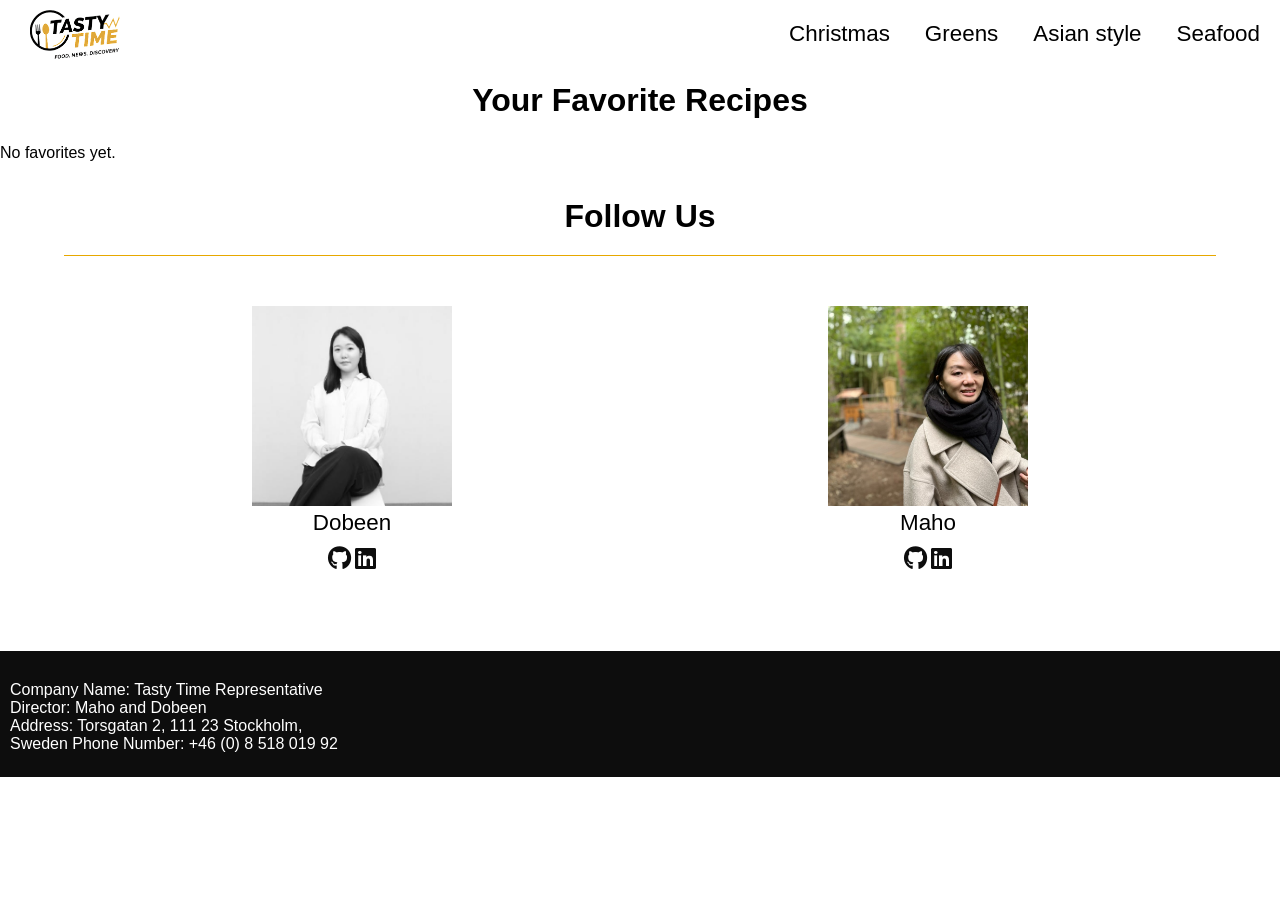
==== favorites.html @ e1142fe6 "add favo page" ====
<!DOCTYPE html>
<html lang="en">
<head>
    <meta charset="UTF-8">
    <meta name="viewport" content="width=device-width, initial-scale=1.0">
    <title>Tasty Times develop</title>
    <link rel="stylesheet" href="styles/style.css" />
    <link rel="stylesheet" href="https://cdnjs.cloudflare.com/ajax/libs/font-awesome/6.5.1/css/all.min.css" integrity="sha512-DTOQO9RWCH3ppGqcWaEA1BIZOC6xxalwEsw9c2QQeAIftl+Vegovlnee1c9QX4TctnWMn13TZye+giMm8e2LwA==" crossorigin="anonymous" referrerpolicy="no-referrer" />
    <script src="js/jquery-3.7.1.min.js" defer></script>
    <script src="js/favorites.js" defer></script>
</head>
<body>
  <header class="header">
    <div class="header__wrap">
      <div class="logo-area">
        <p class="logo"><img src="img/logo.png" alt="" width="70px" height="auto"></p>
        <i class="fa-solid fa-bars-staggered"></i>
      </div>
      <div class="nav">
        <p data-target="section-christmas">Christmas</p>
        <p data-target="section-global-greens">Greens</p>
        <p data-target="section-asian-style-noodle">Asian style</p>
        <p data-target="section-mediterranean-style-seafood">Seafood</p>
      </div>
    </div>
  </header>
  <main class="favorite-container">    
    <h1 class="favorite__title">Your Favorite Recipes</h1>
    <div id="favorites"></div>
  </main>
  <footer class="footer">
    <div class="footer__wrap">
      <p class="text">Follow Us</p>
      <div class="followBox">
        <div class="info__left">
          <img src="img/dobeen_image.jpeg" alt="" width="200px" height="auto">
          <div class="info">
            <p>Dobeen</p>
            <a href="https://github.com/DobeenKim" target="_blank" aria-label="GitHub"><i class="fa-brands fa-github"></i></a>
            <a href="https://www.linkedin.com/in/dobeen-kim/" target="_blank" aria-label="Linkedin"><i class="fa-brands fa-linkedin"></i></a>
          </div>
        </div>
        <div class="info__right">
          <img src="img/maho_image.jpeg" alt="" width="200px" height="auto">
          <div class="info">
            <p>Maho</p>
            <a href="https://github.com/mamahimiko" target="_blank" aria-label="GitHub"><i class="fa-brands fa-github"></i></a>
            <a href="https://www.linkedin.com/in/maho-kurauchi/" target="_blank" aria-label="Linkedin"><i class="fa-brands fa-linkedin"></i></a>
          </div>
        </div>
      </div>
    </div>
    <p class="company__info">Company Name: Tasty Time Representative <br>
      Director: Maho and Dobeen <br> 
      Address: Torsgatan 2, 111 23 Stockholm,<br>
      Sweden Phone Number: +46 (0) 8 518 019 92
    </p>
  </footer>
</body>
</html>
---- styles/style.css ----
:root {
  --main-color: #ffffff;
  --color-secondary: #e7a800;
  --color-tertiary: #0d0d0d;
  --color-point: #f34213;
}

* {
  box-sizing: border-box;
}

a {
  text-decoration: none;
}

body {
  margin: 0;
  display: flex;
  flex-direction: column;
  min-height: 100vh;
  font-family: "Franklin Gothic Medium", "Arial Narrow", Arial, sans-serif;
}

.header {
  width: 100%;
  background: var(--main-color);
}

.header__wrap {
  width: 100%;
}

.logo-area {
  width: 94%;
  margin: 0 auto;
  display: flex;
  justify-content: space-between;
  position: relative;
}

p.logo {
  width: auto;
  cursor: pointer;
}

p.log img {
  width: 100%;
}

.nav {
  display: flex;
  width: 100%;
  height: 0;
  overflow: hidden;
  transition: height 0.4s ease-in-out;
  background-color: var(--color-secondary);
  padding: 0 10px;
  justify-content: center;
  position: static;
  z-index: 100;
}

.nav.on {
  height: 50px;
}

.nav p {
  margin: 0px;
  padding: 15px;
  cursor: pointer;
}

.nav p:nth-child(4) {
  border-bottom: none;
}

.logo-area .fa-solid {
  padding-top: 20px;
  font-size: 2rem;
  color: var(--color-tertiary);
  cursor: pointer;
}

.hero__section {
  background-image: url(../img/background-img.jpg);
  background-repeat: no-repeat;
  background-size: cover;
  height: 500px;
  width: 100%;
  background-position: 0 30%;
}

.background__text {
  margin: 0;
  font-size: 2rem;
  font-weight: 600;
  color: var(--color-point);
  width: 90%;
  position: relative;
  top: 200px;
  left: 10px;
}

.background__subText {
  font-size: 1rem;
  font-weight: 400;
  color: var(--main-color);
  width: 70%;
  position: relative;
  top: 205px;
  left: 10px;
  margin: 0;
}

/*SUB_MAIN*/
.sub__main {
  width: 100%;
  background: var();
  margin-top: 40px;
  border-radius: 16px;
  box-shadow: 0 4px 10px rgba(0, 0, 0, 0.1);
}

.sub_wrap {
  width: 80%;
  margin: 0 auto 40px;
  text-align: center;
}

.input-area {
  display: grid;
}

#searchBtn {
  width: 100px;
  margin: 0 auto;
  padding: 8px;
  border-radius: 5px;
  border: 0px solid;
  box-shadow: 0 4px 10px rgba(0, 0, 0, 0.1);
  cursor: pointer;
  font-size: 1rem;
}

#user-input {
  width: 80%;
  margin: 0 auto 16px;
  border-radius: 8px;
  padding: 16px;
  border: 0px solid;
  box-shadow: 0 4px 10px rgba(0, 0, 0, 0.1);
  background: var(--main-color);
  font-size: 1.2rem;
  text-align: center;
}

.main-text {
  font-size: 1.5rem;
  margin-bottom: 24px;
}

#chat-box h2 {
  font-weight: 400;
  font-size: 1.5rem;
}

#chat-box p {
  font-size: 1.5rem;
}

.recipe-card__image img {
  width: 100%;
}

.footer {
  background: var(--main-color);
  width: 100%;
}

.footer__wrap {
  width: 90%;
  margin: 0 auto;
}

.footer__wrap .text {
  margin: 0;
  font-size: 2rem;
  font-weight: 600;
  border-bottom: 1px solid var(--color-secondary);
  padding: 20px 0;
  text-align: center;
}

.followBox {
  width: 100%;
  padding-top: 20px;
}

.info p {
  margin: 0;
  font-size: 1rem;
}

.info p:nth-child(1) {
  padding-bottom: 10px;
  font-size: 1.4rem;
}

.info i {
  font-size: 1.5rem;
  cursor: pointer;
  color: var(--color-tertiary);
}

.info p a {
  color: var(--color-tertiary);
}

.info__left,
.info__right {
  width: 50%;
  justify-content: space-between;
  padding-bottom: 30px;
  margin: 0 auto;
  text-align: center;
}

.company__info {
  background-color: var(--color-tertiary);
  color: var(--main-color);
  margin: 0;
  padding: 30px 0px 24px 10px;
  font-size: 1rem;
}

@media (min-width: 768px) {
  .nav.on {
    height: 55px;
  }

  .nav p {
    font-size: 1.3rem;
  }

  .background__text {
    top: 240px;
    font-size: 2.2rem;
  }

  .background__subText {
    top: 250px;
    font-size: 1.2rem;
  }

  .card-section {
    justify-content: start;
  }

  .followBox {
    display: flex;
    text-align: center;
  }
}

@media (min-width: 1024px) {
  p.logo {
    margin: 0;
    padding: 10px 0 10px 0;
  }

  p.logo img {
    width: 50%;
    cursor: pointer;
  }

  i.fa-solid {
    display: none;
  }

  .header {
    width: 100%;
  }

  .header__wrap {
    width: 100%;
    display: flex;
    justify-content: space-between;
    padding: 0 20px;
  }

  .logo-area {
    width: auto;
    margin-left: 10px;
  }

  .nav {
    height: auto;
    overflow: visible;
    transition: none;
    display: flex;
    position: static;
    width: 60%;
    background-color: transparent;
    padding: 0;
    justify-content: flex-end;
  }

  .nav p {
    border-bottom: none;
    font-size: 1.4rem;
    margin-left: 35px;
    padding: 0;
    line-height: 3;
    cursor: pointer;
  }

  .background__text {
    font-size: 2.5rem;
    top: 220px;
  }

  .background__subText {
    font-size: 1.6rem;
    top: 240px;
  }

  .main-text {
    font-size: 1.6rem;
    margin-bottom: 40px;
  }

  #searchBtn {
    font-size: 1.3rem;
  }

  #user-input {
    margin: 0 auto 30px;
  }

  .followBox {
    display: flex;
    text-align: center;
    padding: 50px 0;
  }
}

@media (min-width: 1920px) {
  p.logo {
    padding: 15px;
  }

  p.logo img {
    width: 80%;
  }

  .nav p {
    font-size: 2rem;
    padding-left: 45px;
    line-height: 3;
  }

  .background__text {
    font-size: 4rem;
    left: 25px;
  }

  .background__subText {
    font-size: 2rem;
    left: 25px;
  }

  .hero__section {
    height: 800px;
  }

  .main-text {
    font-size: 3rem;
    margin-bottom: 32px;
  }

  #searchBtn {
    font-size: 2rem;
    width: 200px;
    padding: 8px;
  }

  .main-text {
    font-size: 3em;
  }

  .footer__wrap .text {
    font-size: 3.3rem;
  }

  .info__left img,
  .info__right img {
    width: 400px;
  }

  .info p:nth-child(1) {
    font-size: 2.5rem;
  }

  .info i {
    font-size: 2.7rem;
    margin-left: 5px;
  }

  .company__info {
    font-size: 1.5rem;
  }

  #user-input {
    font-size: 2rem;
  }
}

.main {
  padding: 60px 24px;
  color: --color-tertiary;
}

.section__title {
  font-size: 26px;
  margin: 0px;
  padding: 9px 0;
}

.card-section {
  padding: 16px;
  padding-bottom: 36px;
  display: flex;
  flex-wrap: wrap;
  justify-content: center;
  gap: 16px;
}

.recipe-card {
  display: flex;
  flex-direction: column;
  width: 320px;
  background: --main-color;
  border-radius: 16px;
  box-shadow: 0 4px 10px rgba(0, 0, 0, 0.1);
  overflow: hidden;
  transition: transform 0.2s ease, box-shadow 0.2s ease;
}

.recipe-card:hover {
  transform: translateY(-4px);
  box-shadow: 0 8px 20px rgba(0, 0, 0, 0.15);
}

.recipe-card-link {
  text-decoration: none;
  color: inherit;
  display: inline-block;
}

.recipe-card__image-container {
  width: 100%;
  height: 200px;
  background-size: cover;
}

.fa-heart {
  margin: 5px;
  font-size: 36px;
  float: right;
  color: var(--color-point);
}

.recipe-card__content {
  padding: 1rem;
}

.recipe-card__title {
  font-size: 1.2rem;
  margin-bottom: 0.5rem;
  font-weight: bold;
}

.recipe-card__text {
  font-size: 0.9rem;
  color: #555;
  line-height: 1.4;
}

.recipe-card-link {
  text-decoration: none;
  color: inherit;
  display: inline-block;
}

.favorite__title {
  font-size: 3.3 rem;
  margin: 0px;
  padding: 9px 0;
  text-align: center;
}

.delete-toggle {
  margin: 5px;
  font-size: 36px;
  float: right;
  color: var(--color-tertiary);
}
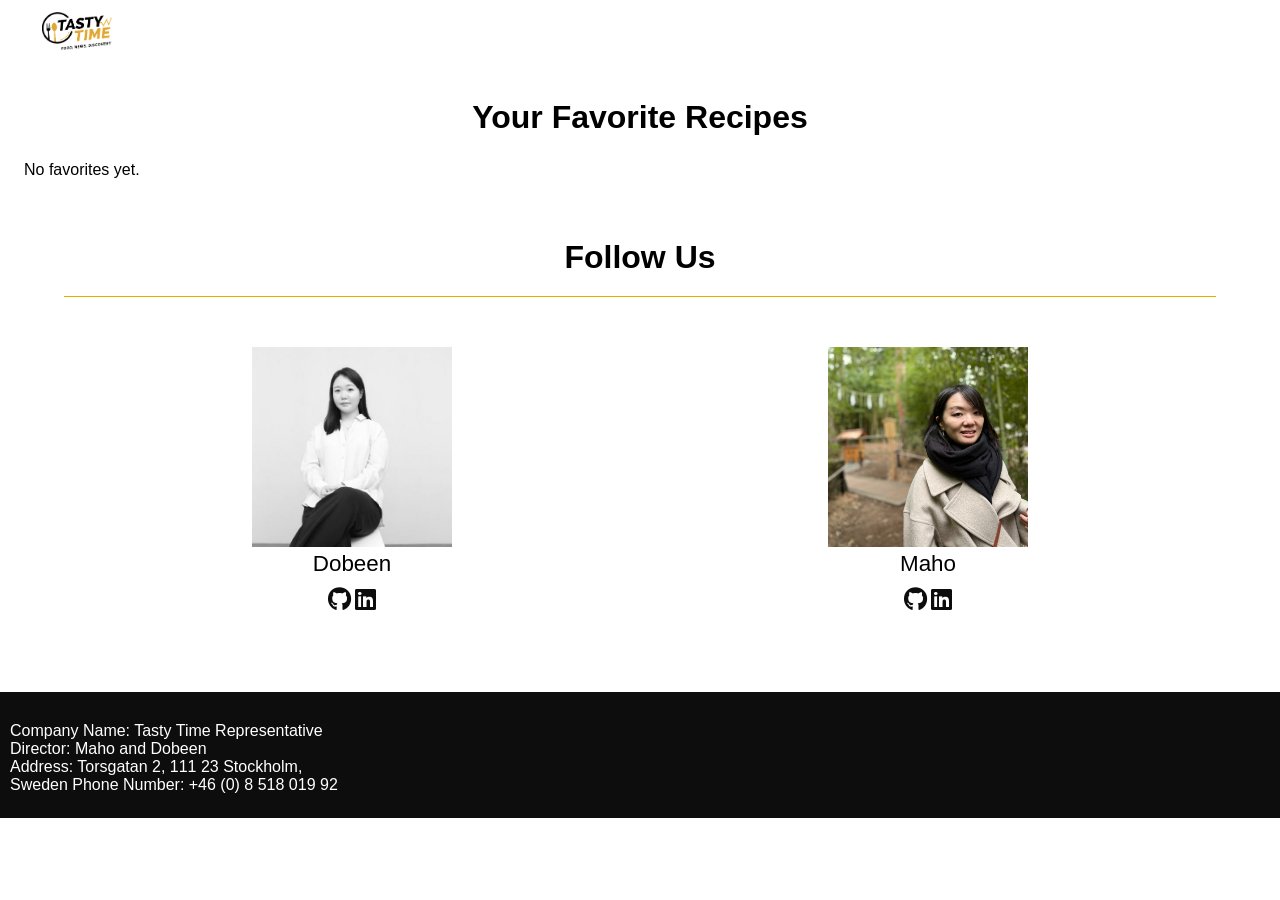
==== commit 02212a0c: "fix same bag" ====
--- a/favorites.html
+++ b/favorites.html
@@ -13,14 +13,7 @@
   <header class="header">
     <div class="header__wrap">
       <div class="logo-area">
-        <p class="logo"><img src="img/logo.png" alt="" width="70px" height="auto"></p>
-        <i class="fa-solid fa-bars-staggered"></i>
-      </div>
-      <div class="nav">
-        <p data-target="section-christmas">Christmas</p>
-        <p data-target="section-global-greens">Greens</p>
-        <p data-target="section-asian-style-noodle">Asian style</p>
-        <p data-target="section-mediterranean-style-seafood">Seafood</p>
+        <a href="index.html" class="logo"><img src="img/logo.png" alt="" width="70px" height="auto"></a>
       </div>
     </div>
   </header>
--- a/styles/style.css
+++ b/styles/style.css
@@ -38,13 +38,10 @@
   position: relative;
 }
 
-p.logo {
+a.logo {
   width: auto;
   cursor: pointer;
-}
-
-p.log img {
-  width: 100%;
+  margin: 12px;
 }
 
 .nav {
@@ -64,7 +61,8 @@
   height: 50px;
 }
 
-.nav p {
+.nav p,
+.nav a {
   margin: 0px;
   padding: 15px;
   cursor: pointer;
@@ -74,8 +72,20 @@
   border-bottom: none;
 }
 
+.nav a {
+  display: none;
+}
+
 .logo-area .fa-solid {
   padding-top: 20px;
+  font-size: 2rem;
+  color: var(--color-tertiary);
+  cursor: pointer;
+}
+
+.logo-area .fa-gratipay {
+  padding-top: 20px;
+  padding: 0 5px;
   font-size: 2rem;
   color: var(--color-tertiary);
   cursor: pointer;
@@ -233,13 +243,124 @@
   font-size: 1rem;
 }
 
+//main content
+
+.main {
+  padding: 60px 24px;
+  color: var(--color-tertiary);
+}
+
+.section__title {
+  font-size: 26px;
+  margin: 0px;
+  padding: 9px 0;
+  text-align: center;
+}
+
+.card-section {
+  padding: 16px;
+  padding-bottom: 36px;
+  display: flex;
+  flex-wrap: wrap;
+  justify-content: center;
+  gap: 16px;
+}
+
+.recipe-card {
+  display: flex;
+  flex-direction: column;
+  width: 320px;
+  background: var(--main-color);
+  border-radius: 16px;
+  box-shadow: 0 4px 10px rgba(0, 0, 0, 0.1);
+  overflow: hidden;
+  transition: transform 0.2s ease, box-shadow 0.2s ease;
+}
+
+.recipe-card:hover {
+  transform: translateY(-4px);
+  box-shadow: 0 8px 20px rgba(0, 0, 0, 0.15);
+}
+
+.recipe-card-link {
+  text-decoration: none;
+  color: inherit;
+  display: inline-block;
+}
+
+.recipe-card__image-container {
+  width: 100%;
+  height: 200px;
+  background-size: cover;
+  position: relative;
+}
+
+.fa-heart {
+  position: absolute;
+  top: 8px;
+  right: 8px;
+  margin: 5px;
+  font-size: 36px;
+  color: var(--color-point);
+}
+
+.recipe-card__content {
+  padding: 1rem;
+}
+
+.recipe-card__title {
+  font-size: 1.2rem;
+  margin-bottom: 0.5rem;
+  font-weight: bold;
+}
+
+.recipe-card__text {
+  font-size: 0.9rem;
+  color: #555;
+  line-height: 1.4;
+}
+
+.recipe-card-link {
+  text-decoration: none;
+  color: inherit;
+  display: inline-block;
+}
+
+.favorite__title {
+  font-size: 3.3 rem;
+  margin: 0px;
+  padding: 9px 0;
+  text-align: center;
+}
+
+.delete-toggle {
+  position: absolute;
+  top: 8px;
+  right: 8px;
+  font-size: 32px;
+  color: var(--color-tertiary);
+  z-index: 10;
+  cursor: pointer;
+}
+
+.recipe-card__content-fav {
+  height: 120px;
+  padding: 1rem;
+}
+
 @media (min-width: 768px) {
   .nav.on {
     height: 55px;
   }
 
-  .nav p {
+  .nav p,
+  .nav a {
     font-size: 1.3rem;
+  }
+
+  .nav a {
+    display: block;
+    color: var(--color-point);
   }
 
   .background__text {
@@ -259,6 +380,18 @@
   .followBox {
     display: flex;
     text-align: center;
+  }
+
+  .main {
+    padding: 36px;
+  }
+
+  .section__title {
+    text-align: left;
+  }
+
+  .favorite-container {
+    padding: 24px;
   }
 }
 
@@ -273,7 +406,11 @@
     cursor: pointer;
   }
 
-  i.fa-solid {
+  .logo-area .fa-solid {
+    display: none;
+  }
+
+  .logo-area .fa-gratipay {
     display: none;
   }
 
@@ -305,7 +442,8 @@
     justify-content: flex-end;
   }
 
-  .nav p {
+  .nav p,
+  .nav a {
     border-bottom: none;
     font-size: 1.4rem;
     margin-left: 35px;
@@ -342,6 +480,10 @@
     text-align: center;
     padding: 50px 0;
   }
+
+  .section__title {
+    text-align: left;
+  }
 }
 
 @media (min-width: 1920px) {
@@ -414,94 +556,3 @@
     font-size: 2rem;
   }
 }
-
-.main {
-  padding: 60px 24px;
-  color: --color-tertiary;
-}
-
-.section__title {
-  font-size: 26px;
-  margin: 0px;
-  padding: 9px 0;
-}
-
-.card-section {
-  padding: 16px;
-  padding-bottom: 36px;
-  display: flex;
-  flex-wrap: wrap;
-  justify-content: center;
-  gap: 16px;
-}
-
-.recipe-card {
-  display: flex;
-  flex-direction: column;
-  width: 320px;
-  background: --main-color;
-  border-radius: 16px;
-  box-shadow: 0 4px 10px rgba(0, 0, 0, 0.1);
-  overflow: hidden;
-  transition: transform 0.2s ease, box-shadow 0.2s ease;
-}
-
-.recipe-card:hover {
-  transform: translateY(-4px);
-  box-shadow: 0 8px 20px rgba(0, 0, 0, 0.15);
-}
-
-.recipe-card-link {
-  text-decoration: none;
-  color: inherit;
-  display: inline-block;
-}
-
-.recipe-card__image-container {
-  width: 100%;
-  height: 200px;
-  background-size: cover;
-}
-
-.fa-heart {
-  margin: 5px;
-  font-size: 36px;
-  float: right;
-  color: var(--color-point);
-}
-
-.recipe-card__content {
-  padding: 1rem;
-}
-
-.recipe-card__title {
-  font-size: 1.2rem;
-  margin-bottom: 0.5rem;
-  font-weight: bold;
-}
-
-.recipe-card__text {
-  font-size: 0.9rem;
-  color: #555;
-  line-height: 1.4;
-}
-
-.recipe-card-link {
-  text-decoration: none;
-  color: inherit;
-  display: inline-block;
-}
-
-.favorite__title {
-  font-size: 3.3 rem;
-  margin: 0px;
-  padding: 9px 0;
-  text-align: center;
-}
-
-.delete-toggle {
-  margin: 5px;
-  font-size: 36px;
-  float: right;
-  color: var(--color-tertiary);
-}
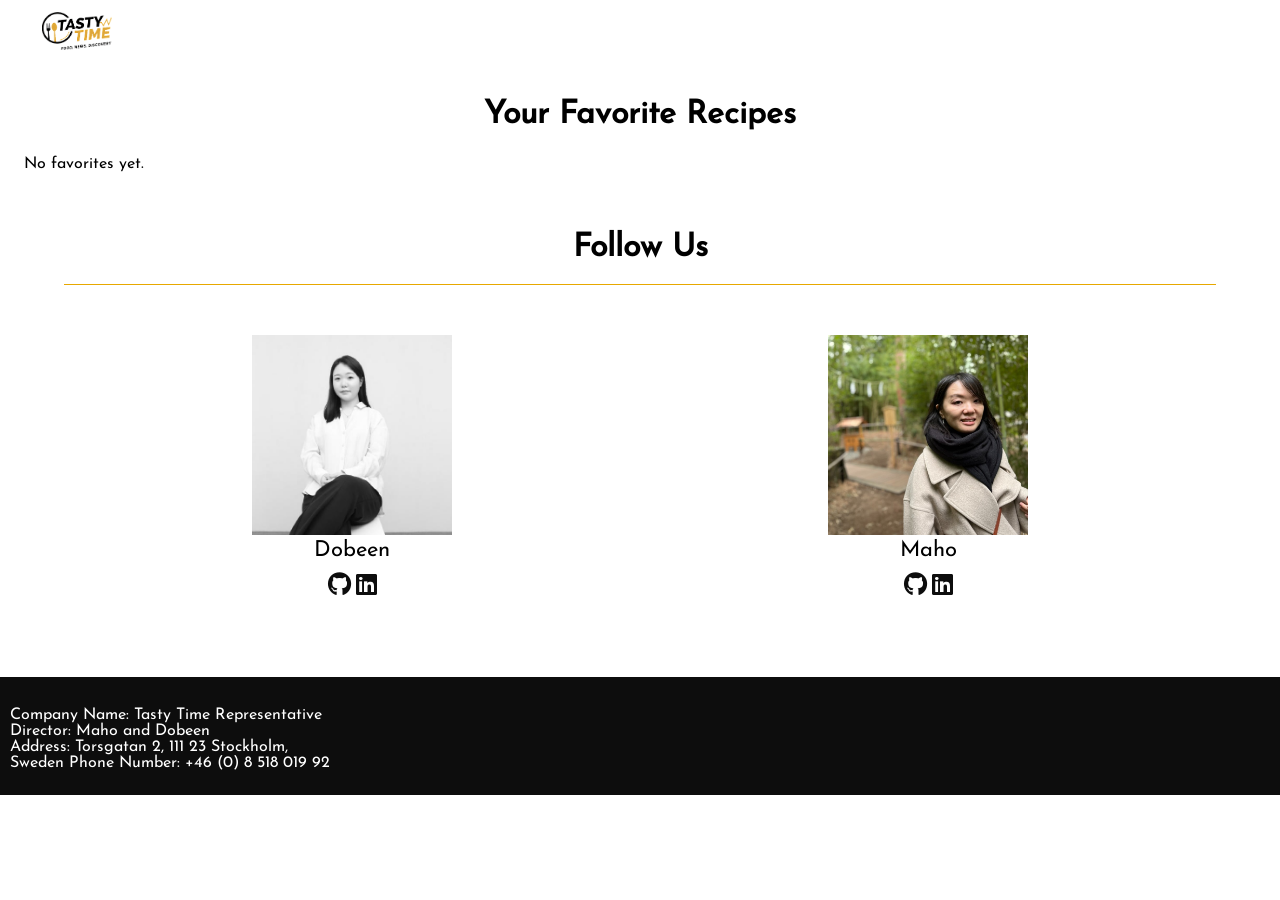
==== commit b7c1da47: "add fonts" ====
--- a/favorites.html
+++ b/favorites.html
@@ -5,6 +5,7 @@
     <meta name="viewport" content="width=device-width, initial-scale=1.0">
     <title>Tasty Times develop</title>
     <link rel="stylesheet" href="styles/style.css" />
+    <link rel="stylesheet" href="fonts/fontstyle.css" />
     <link rel="stylesheet" href="https://cdnjs.cloudflare.com/ajax/libs/font-awesome/6.5.1/css/all.min.css" integrity="sha512-DTOQO9RWCH3ppGqcWaEA1BIZOC6xxalwEsw9c2QQeAIftl+Vegovlnee1c9QX4TctnWMn13TZye+giMm8e2LwA==" crossorigin="anonymous" referrerpolicy="no-referrer" />
     <script src="js/jquery-3.7.1.min.js" defer></script>
     <script src="js/favorites.js" defer></script>
--- a/styles/style.css
+++ b/styles/style.css
@@ -18,7 +18,7 @@
   display: flex;
   flex-direction: column;
   min-height: 100vh;
-  font-family: "Franklin Gothic Medium", "Arial Narrow", Arial, sans-serif;
+  font-family: "Josefin Sans", "Arial Narrow", Arial, sans-serif;
 }
 
 .header {
@@ -252,9 +252,9 @@
 
 .section__title {
   font-size: 26px;
-  margin: 0px;
   padding: 9px 0;
   text-align: center;
+  font-weight: bold;
 }
 
 .card-section {
@@ -316,6 +316,7 @@
 
 .recipe-card__text {
   font-size: 0.9rem;
+  font-family: "Crimson Text", serif;
   color: #555;
   line-height: 1.4;
 }
@@ -495,7 +496,7 @@
     width: 80%;
   }
 
-  .nav p {
+  .nav p .nav a {
     font-size: 2rem;
     padding-left: 45px;
     line-height: 3;
--- a/fonts/fontstyle.css
+++ b/fonts/fontstyle.css
@@ -0,0 +1,17 @@
+@font-face {
+  font-family: "Josefin Sans";
+  src: url("JosefinSans-Regular.woff2") format("woff2"),
+    url("JosefinSans-Regular.woff") format("woff");
+  font-weight: normal;
+  font-style: normal;
+  font-display: swap;
+}
+
+@font-face {
+  font-family: "Crimson Text";
+  src: url("CrimsonText-Regular.woff2") format("woff2"),
+    url("CrimsonText-Regular.woff") format("woff");
+  font-weight: normal;
+  font-style: normal;
+  font-display: swap;
+}
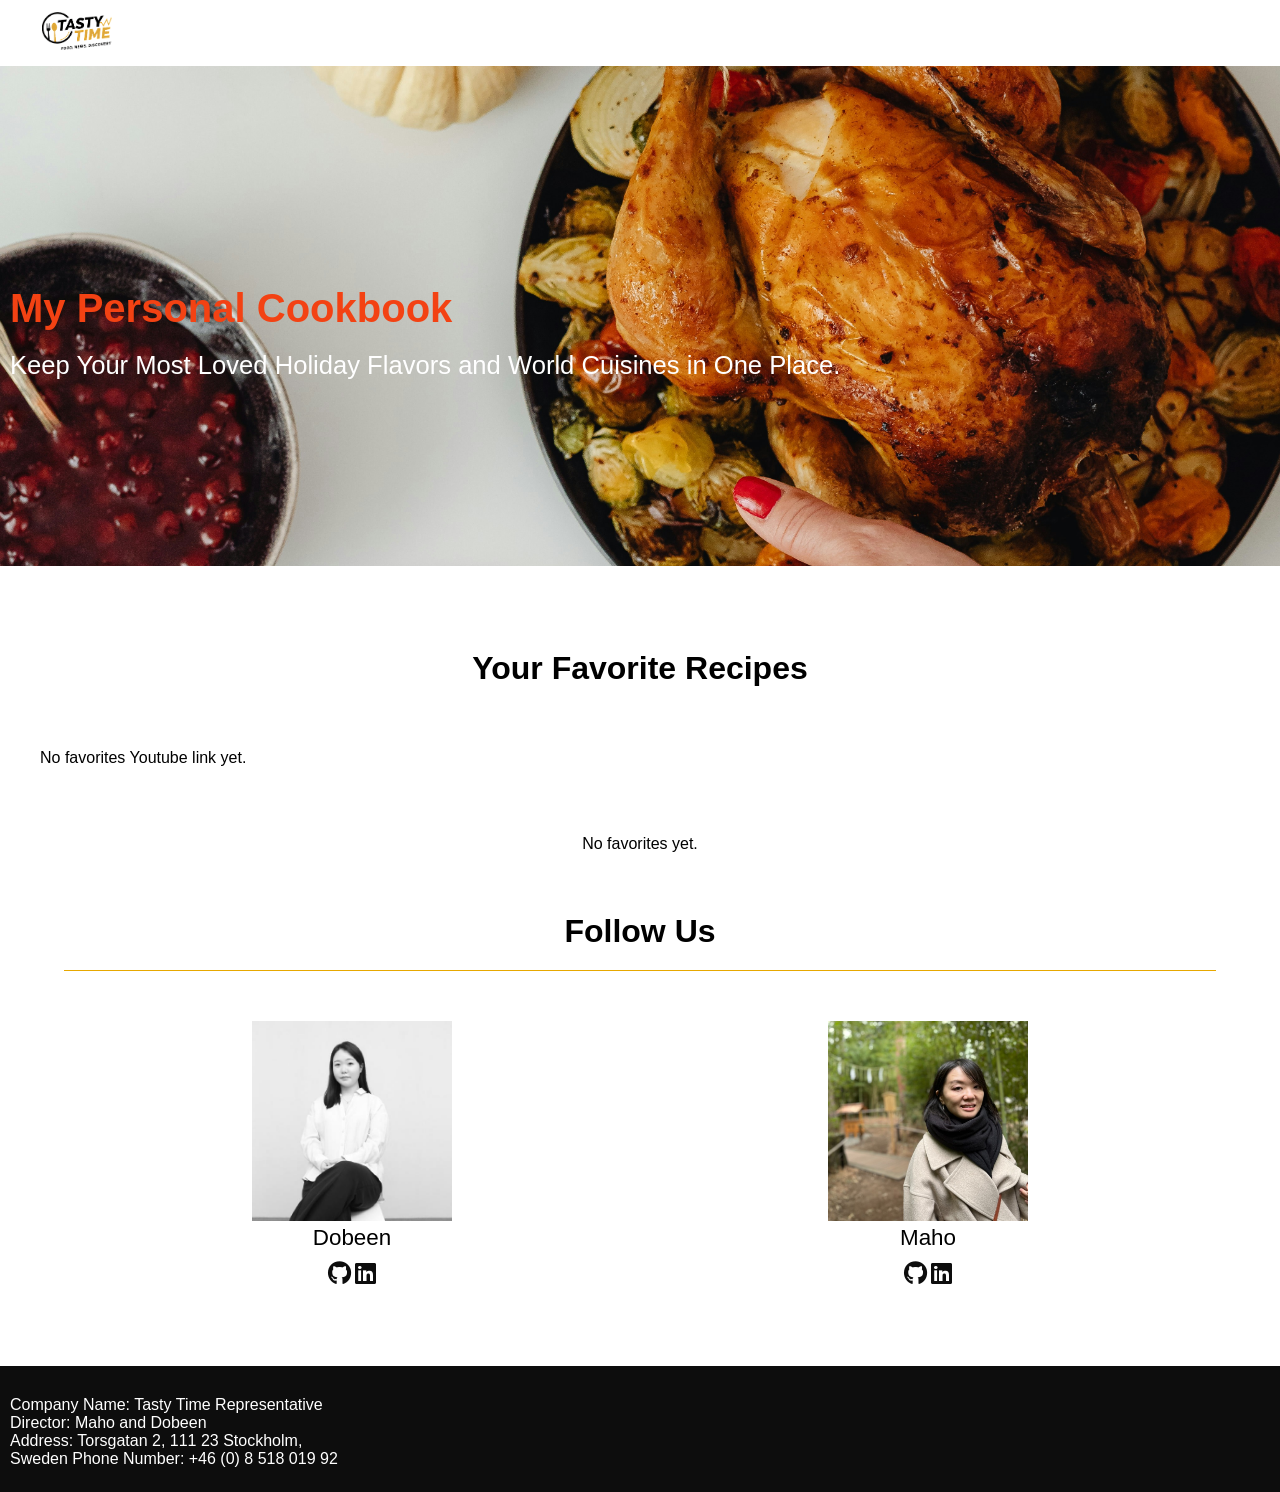
==== commit da036c66: "add search bars local storage" ====
--- a/favorites.html
+++ b/favorites.html
@@ -5,7 +5,6 @@
     <meta name="viewport" content="width=device-width, initial-scale=1.0">
     <title>Tasty Times develop</title>
     <link rel="stylesheet" href="styles/style.css" />
-    <link rel="stylesheet" href="fonts/fontstyle.css" />
     <link rel="stylesheet" href="https://cdnjs.cloudflare.com/ajax/libs/font-awesome/6.5.1/css/all.min.css" integrity="sha512-DTOQO9RWCH3ppGqcWaEA1BIZOC6xxalwEsw9c2QQeAIftl+Vegovlnee1c9QX4TctnWMn13TZye+giMm8e2LwA==" crossorigin="anonymous" referrerpolicy="no-referrer" />
     <script src="js/jquery-3.7.1.min.js" defer></script>
     <script src="js/favorites.js" defer></script>
@@ -17,9 +16,16 @@
         <a href="index.html" class="logo"><img src="img/logo.png" alt="" width="70px" height="auto"></a>
       </div>
     </div>
+    <div class="hero__section ">
+      <p class="background__text">My Personal Cookbook</p>
+      <p class="background__subText">Keep Your Most Loved Holiday Flavors and World Cuisines in One Place.</p>
+    </div>
   </header>
   <main class="favorite-container">    
     <h1 class="favorite__title">Your Favorite Recipes</h1>
+    <div class="wrap">
+      <div id="chat-box-favorites"></div>
+    </div>
     <div id="favorites"></div>
   </main>
   <footer class="footer">
--- a/styles/style.css
+++ b/styles/style.css
@@ -18,7 +18,7 @@
   display: flex;
   flex-direction: column;
   min-height: 100vh;
-  font-family: "Josefin Sans", "Arial Narrow", Arial, sans-serif;
+  font-family: "Franklin Gothic Medium", "Arial Narrow", Arial, sans-serif;
 }
 
 .header {
@@ -129,6 +129,11 @@
   margin-top: 40px;
   border-radius: 16px;
   box-shadow: 0 4px 10px rgba(0, 0, 0, 0.1);
+}
+
+.sub__main .fa-heart {
+  font-size: 36px;
+  color: red;
 }
 
 .sub_wrap {
@@ -243,7 +248,48 @@
   font-size: 1rem;
 }
 
-//main content
+/* favorites-sub main */
+
+#chat-box-favorites {
+  padding: 16px;
+  padding-bottom: 36px;
+  display: flex;
+  flex-wrap: wrap;
+  justify-content: center;
+  gap: 16px;
+  width: 100%;
+}
+
+.fav {
+  position: relative;
+  display: flex;
+  flex-direction: column;
+  width: 320px;
+  background: var(--main-color);
+  border-radius: 16px;
+  box-shadow: 0 4px 10px rgba(0, 0, 0, 0.1);
+  overflow: hidden;
+  transition: transform 0.2s ease, box-shadow 0.2s ease;
+  padding: 16px;
+  display: inline-block;
+}
+
+.fav p {
+  margin: 0px;
+  padding: 0;
+}
+
+.deleteToggle {
+    position: absolute;
+    top: 8px;
+    right: 8px;
+    font-size: 32px;
+    color: var(--color-tertiary);
+    z-index: 10;
+    cursor: pointer;
+}
+
+/* main content */
 
 .main {
   padding: 60px 24px;
@@ -252,9 +298,9 @@
 
 .section__title {
   font-size: 26px;
+  margin: 0px;
   padding: 9px 0;
   text-align: center;
-  font-weight: bold;
 }
 
 .card-section {
@@ -277,7 +323,7 @@
   transition: transform 0.2s ease, box-shadow 0.2s ease;
 }
 
-.recipe-card:hover {
+.recipe-card:hover , .fav:hover {
   transform: translateY(-4px);
   box-shadow: 0 8px 20px rgba(0, 0, 0, 0.15);
 }
@@ -295,7 +341,7 @@
   position: relative;
 }
 
-.fa-heart {
+.main .fa-heart {
   position: absolute;
   top: 8px;
   right: 8px;
@@ -316,21 +362,14 @@
 
 .recipe-card__text {
   font-size: 0.9rem;
-  font-family: "Crimson Text", serif;
   color: #555;
   line-height: 1.4;
-}
-
-.recipe-card-link {
-  text-decoration: none;
-  color: inherit;
-  display: inline-block;
 }
 
 .favorite__title {
   font-size: 3.3 rem;
   margin: 0px;
-  padding: 9px 0;
+  padding: 60px 0 30px;
   text-align: center;
 }
 
@@ -349,6 +388,10 @@
   padding: 1rem;
 }
 
+.empty {
+  text-align: center;
+}
+
 @media (min-width: 768px) {
   .nav.on {
     height: 55px;
@@ -375,6 +418,10 @@
   }
 
   .card-section {
+    justify-content: start;
+  }
+
+  #chat-box-favorites {
     justify-content: start;
   }
 
@@ -437,7 +484,7 @@
     transition: none;
     display: flex;
     position: static;
-    width: 60%;
+    width: 70%;
     background-color: transparent;
     padding: 0;
     justify-content: flex-end;
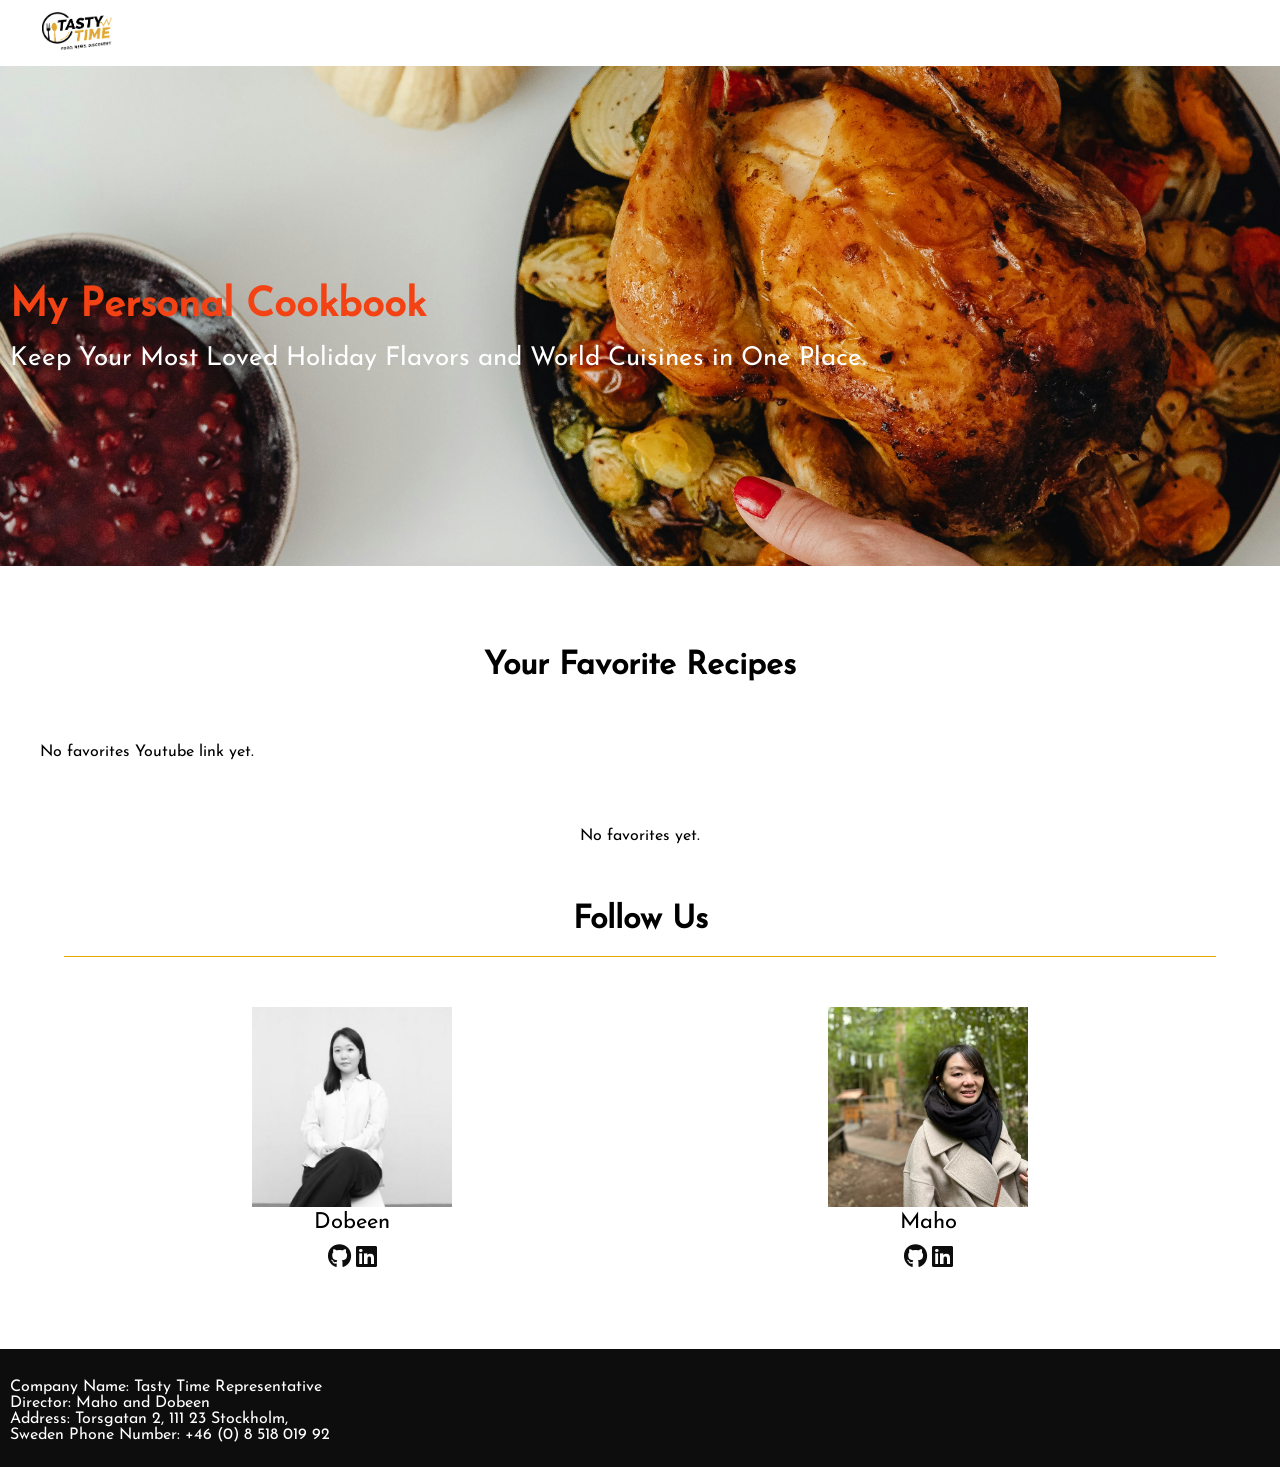
==== commit 96c11d74: "merge fonts into develop" ====
--- a/favorites.html
+++ b/favorites.html
@@ -5,6 +5,7 @@
     <meta name="viewport" content="width=device-width, initial-scale=1.0">
     <title>Tasty Times develop</title>
     <link rel="stylesheet" href="styles/style.css" />
+    <link rel="stylesheet" href="fonts/fontstyle.css" />
     <link rel="stylesheet" href="https://cdnjs.cloudflare.com/ajax/libs/font-awesome/6.5.1/css/all.min.css" integrity="sha512-DTOQO9RWCH3ppGqcWaEA1BIZOC6xxalwEsw9c2QQeAIftl+Vegovlnee1c9QX4TctnWMn13TZye+giMm8e2LwA==" crossorigin="anonymous" referrerpolicy="no-referrer" />
     <script src="js/jquery-3.7.1.min.js" defer></script>
     <script src="js/favorites.js" defer></script>
--- a/styles/style.css
+++ b/styles/style.css
@@ -18,7 +18,7 @@
   display: flex;
   flex-direction: column;
   min-height: 100vh;
-  font-family: "Franklin Gothic Medium", "Arial Narrow", Arial, sans-serif;
+  font-family: "Josefin Sans", "Arial Narrow", Arial, sans-serif;
 }
 
 .header {
@@ -298,9 +298,9 @@
 
 .section__title {
   font-size: 26px;
-  margin: 0px;
   padding: 9px 0;
   text-align: center;
+  font-weight: bold;
 }
 
 .card-section {
@@ -362,6 +362,7 @@
 
 .recipe-card__text {
   font-size: 0.9rem;
+  font-family: "Crimson Text", serif;
   color: #555;
   line-height: 1.4;
 }
--- a/fonts/fontstyle.css
+++ b/fonts/fontstyle.css
@@ -0,0 +1,17 @@
+@font-face {
+  font-family: "Josefin Sans";
+  src: url("JosefinSans-Regular.woff2") format("woff2"),
+    url("JosefinSans-Regular.woff") format("woff");
+  font-weight: normal;
+  font-style: normal;
+  font-display: swap;
+}
+
+@font-face {
+  font-family: "Crimson Text";
+  src: url("CrimsonText-Regular.woff2") format("woff2"),
+    url("CrimsonText-Regular.woff") format("woff");
+  font-weight: normal;
+  font-style: normal;
+  font-display: swap;
+}
